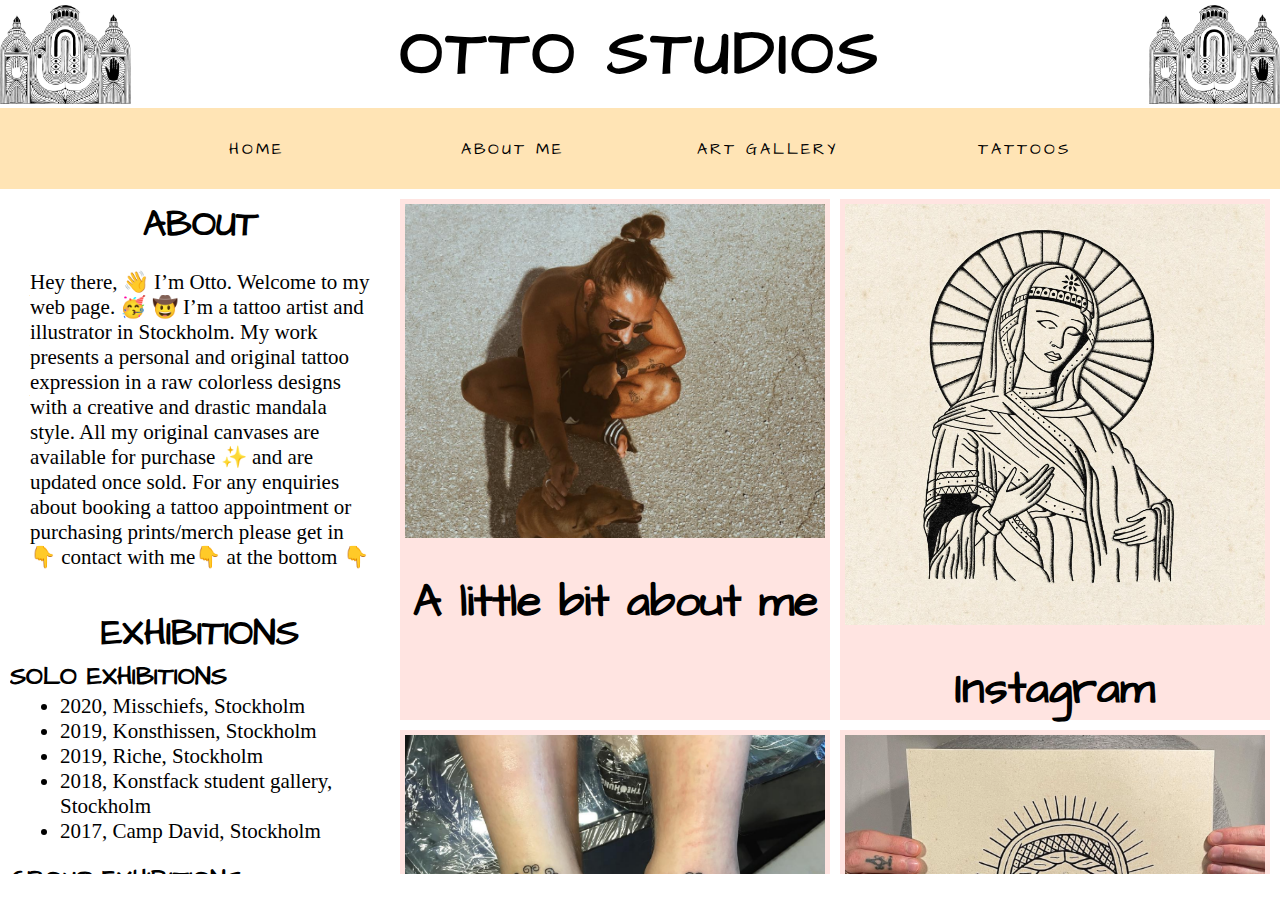
==== index.html @ b9e2c890 "file upload" ====
<!DOCTYPE html>
<html lang="en">
  <head>
    <meta charset="UTF-8" />
    <meta http-equiv="X-UA-Compatible" content="IE=edge" />
    <meta name="viewport" content="width=device-width, initial-scale=1.0" />
    <meta name="Otto's Tattoo Studio" content="Tattoo and art gallery  " />
    <title>OTTO-STUDIOS//Home</title>
    <!-- css link -->
    <link rel="stylesheet" href="./styles/styles.css"/>
    <link rel="stylesheet" href="./styles/gallery.css"/>
    <link rel="stylesheet" href="./styles/home.css"/>
    <link rel="stylesheet" href="./styles/navbar.css"/>
    <link rel="stylesheet" href="./styles/@media.css"/>
    <!--google fonts -->
    <link rel="preconnect" href="https://fonts.googleapis.com" />
    <link rel="preconnect" href="https://fonts.gstatic.com" crossorigin />
    <link
    href="https://fonts.googleapis.com/css2?family=Architects+Daughter&display=swap"
    rel="stylesheet"
    />
    
  </head>
  <body>
    <header>
      <div class="otto-logo">
        <img src="../prints-images/print2.jpeg" alt="prints" />
        <a href="index.html"> <h1>Otto Studios</h1></a>
        <img src="../prints-images/print2.jpeg" alt="prints" />
      </div>
    </header>
    <!-- navigation bar -->
    <nav>
      <ul class="nav-links">
        <li><a href="/index.html"> Home </a></li>
        <li><a href="/html/about-me.html"> About Me </a></li>
        <li><a href="/html/gallery.html"> Art Gallery </a></li>
        <li><a href="/html/tattoo.html"> Tattoos </a></li>
      </ul>
      
      <div class="burger">
        <div class="line-1"></div>
        <div class="line-2"></div>
        <div class="line-3"></div>
      </div>
    </nav>
      
    <!-- Main section -->
      <main class="content1">
        
        <div class="left-container1">
          <section class="left-about">
            <h2> About </h2>
            <p> Hey there, 👋 I’m Otto. Welcome to my web page. 🥳
              🤠 I’m a tattoo artist and illustrator in Stockholm.
                My work presents a personal and original tattoo expression in a raw colorless designs with a creative and drastic mandala style.
                All my original canvases are available for purchase ✨ and are updated once sold.
              For any enquiries about booking a tattoo appointment or purchasing prints/merch please get in 👇 contact with me👇 at the bottom 👇</p>
          </section>
          <br>
          <section class="exhibitions">
            <h2> exhibitions </h2>
            <h3> Solo exhibitions </h3>
            
            <ul>
              <li>2020, Misschiefs, Stockholm</li>
              <li>2019, Konsthissen, Stockholm</li>
              <li>2019, Riche, Stockholm</li>
              <li>2018, Konstfack student gallery, Stockholm</li>
              <li>2017, Camp David, Stockholm</li>
            </ul>
            <br>
            <h3> Group exhibitions </h3>
            <ul>
              <li>2020, Misschiefs, Stockholm</li>
              <li>2019, Konsthissen, Stockholm</li>
              <li>2019, Riche, Stockholm</li>
              <li>2018, Konstfack student gallery, Stockholm</li>
              <li>2017, Camp David, Stockholm</li>
            </ul>
            <br>
            <br>
          </section>
        <section class="left-contact">
        <h2> Get in contact with me!!</h2>
        <ul>
          <li>📧 Ottofeukfuchs@gmail.com</li>
          <br>
          <li>📞 +46 793 350 422</li>
          <br>
          <li>📍Pippi Långstrumps gata 10 
            168 71 Bromma</li>
        </ul>
      </section>
      <br>
    </div>

          
           
        
            
        
        <section class="right-container1">
          <article>
            <a href="about-me.html">
              <div class="pic pic1"><img src="../profile-images/about-me.png" alt=""> 
                <h3>A little bit about me</h3></a>
              </div>
              
              <div class="pic pic2">
              <a href="https://www.instagram.com/oottomann/" target="_blank"><img src="../prints-images/new-pic1.jpeg" alt="">
                <h3>Instagram</h3>
              </div></a>
          </article>
              
          <article>   
              <a href="tattoo.html">
                <div class="pic pic3"><img src="../Tattos-images/tattoo-1.png" alt="">
                  <h3> Tattoo work </h3></a>
                </div>
          
                
                <a href="/gallery.html">
                  <div class="pic pic4"><img src="../prints-images/my-print.png" alt="">
                    <h3> Check out my designs!!!</h3></a>
                  </div>
          </article>
          <article>
                  <div class="pic pic5">
                    <img src="../prints-images/Shop.png" alt="Clothing-shop">
                    <h3> Visit my shop </h3>
                    <div class="pic5-overlay"> Merch coming soon !!!</div> 
                  </div> 
                  
                  <a href="https://www.facebook.com/richi.kennedy/" target="_blank">
                    <div class="pic pic6"><img src="../prints-images/print1.jpeg" alt="">
                      <h3> click here for my facebook</h3></a>
                    </div>
          </article>
        </section>
        
      </main>
            
                      
        
        
        <footer>
          
        </footer>
        <script src="/scripts/app.js"></script>
  </body>
</html>
---- styles/styles.css ----
* {
  margin: 0;
  padding: 0;
  box-sizing: border-box;
}

body {
  max-width: 100vw;

  background-color: white;
  overflow-x: hidden;
  /* background-image: url(/profile-2.png); */
}

a {
  list-style: none;
  text-decoration: none;
  color: black;
}
/* body::before {
    content: '';
    position: fixed;
    background-image: url(/profile-pic/otto-aboutme.png);
    top: 0;
    left: 0;
    right: 0;
    bottom: 0;
    z-index: -1;
    opacity: 0.4;
    background-repeat: no-repeat;
    background-size: cover;
    background-position: center;
}  */
.about-body::before {
  content: "";
  position: fixed;
  background-image: url(../profile-images/otto-aboutme.png);
  top: 0;
  left: 0;
  right: 0;
  bottom: 0;
  z-index: -1;
  opacity: 0.4;
  background-repeat: no-repeat;
  background-size: cover;
  background-position: center;
}
.gallery::before {
  background-color: black;
  content: "";
  position: fixed;
  top: 0;
  left: 0;
  right: 0;
  bottom: 0;
  z-index: -1;
}

/* .content1 img {
    height: auto;
    width: 100%;
    max-height: 500px;
    object-fit: cover;
    display: flex;
    justify-content: space-around;
    padding: 5px;
} */

/* header {
    width: 100%;
    height: auto;
    background-color: white;
    display: flex;
    justify-content: center;
    align-items: center;
} */

/*     
.nav-links  {
    display: flex;
    justify-content: center;
    align-items: center;
    width: 100%;
    height: auto;
   } 

.nav-links li {
   width: 20vw;
   display: flex;
   justify-content: space-evenly;
   align-items: center;
}

.nav-links a {
   letter-spacing: 3px;
   text-decoration: none;
   
}
   
   
.nav-links a:hover {
   transform: scale(2) rotate(10deg);
}
   
.burger {
   display: none;
   cursor: pointer;
}
.burger div {
   width: 25px;
   height: 3px;
   margin: 5px;
   
   background-color: black;
} */
---- styles/gallery.css ----
/* Gallery prints   */
.container-prints {
    display: flex;
    justify-content: space-around;
    height: 75vh;
    overflow: scroll;
}
.left-prints  {
    min-width: 253px;
    width: 33vw;
    height: auto;
    flex-direction: column;
    display: flex;
    
}

.left-prints img {
    width: 100%;
    padding-top: 20px;
}
.right-prints  {
    min-width: 253px;
    width: 33vw;
    height: auto;
    display: flex;
    
    
    flex-direction: column;
}

    

.right-prints img {
    width: 100%;
    padding-top: 20px;
}
    
/* tattoo gallery */
.container-tatoo {
    display: flex;
    justify-content:space-around;
    height: 75vh;
    overflow: scroll;
}
.left-tattoo {
    min-width: 253px;
    width: 33vw;
    height: auto;
    display: flex;
    flex-direction: column;
    
}

.left-tattoo img {
    width: 100%;
    padding-top: 20px;
}
.right-tattoo {
    min-width: 253px;
    width: 33vw;
    height: auto;
    display: flex;
    flex-direction: column;
    
}   
.right-tattoo img {
    width: 100%;
    padding-top: 20px;
} 

/* about me section */
.aboutMeContainer {
    display: flex;
    width: 100%;
    margin: 10px;
    
    /* gap: 10px; */
    font-family: 'Architects Daughter', cursive;
    display: flex;
    justify-content: space-between;
    align-items: center;
    
}

.aboutMePic {
    display: flex;
    
    overflow-y: scroll;
    padding-right: 20px;
    
    width: 500px;
    height: 38vh;
    
    flex-direction: column;
}
    
.aboutMePic img {
    width: 100%;  
}

.paragraph1 {
    
    width: 500px;
    height: 58vh;
    color: black;
    padding: 30px;
    margin: 10px;
    overflow-y: scroll;
    background-color: white;
    /* margin: 10px; */
    text-align: center;
    font-size: 20px;
    border-radius: 40px;
    opacity: 0;
}
    
    
    
.paragraph1 h2 {
    font-size: 185%;
    text-transform: uppercase;
}
.paragraph1 h3 {
    text-align: left;
}
.paragraph1 ul {
    text-align: left;
}

.paragraph1 p {
    width: 100%;
    font-family: sans-serif;
    text-align: start;
    font-size: 95%;
    ;
}
.left-contact ul {
    text-align: left;
}
    
    
    
.clickParagraph {
    opacity: 1;
}

.button {
    width: 100%;
    height: 63px;
    display: flex;
    /* flex-direction: column; */
    justify-content: center;
    align-items: center;
    
}

.click {
    width: 171px;
    height: auto;
    
    background-color: mistyrose;
    border-radius: 20px;
    font-family: 'Architects Daughter', cursive;
    font-size: 32px;
    cursor: pointer;
    
}
.click:hover {
    transform: scale(1.3);
    
}
---- styles/home.css ----
/* HOME PAGE CONTENT */
.content1 {
  width: 100%;
  display: flex;
  background-color: white;
  padding-bottom: 10px;
}
.content1 img {
  height: auto;
  width: 100%;
  max-height: 500px;
  object-fit: cover;
  display: flex;
  justify-content: space-around;
  padding: 5px;
}

.left-container1 {
  flex: 0.7;
  margin-right: 10px;
  /* font-size: 30px; */
  margin-left: 10px;
  margin-top: 10px;
  overflow-y: scroll;
  background-color: white;
  height: 75vh;
}

.left-container1 h2 {
  font-family: "Architects Daughter", cursive;
  text-align: center;
  text-transform: uppercase;
  font-size: 36px;
}
.left-container1 h3 {
  font-family: "Architects Daughter", cursive;
  text-transform: uppercase;
  font-size: 25px;
}
.left-container1 ul {
  font-size: 21px;
  padding-left: 50px;
}

.left-contact ul {
  font-size: 25px;
}

.left-container1 p {
  font-size: 21px;
  margin: 20px;
  text-align: left;
}

.right-container1 {
  height: 75vh;
  display: flex;
  justify-content: space-between;
  flex: 1.6;
  list-style: none;
  flex-wrap: wrap;
  gap: 10px;
  margin-right: 10px;
  overflow-y: scroll;
  margin-top: 10px;
}
.left-container1 article {
  display: flex;
}

.right-container1 article {
  display: flex;

  width: 100%;

  background-color: white;
}

/* HOMEPAGE IMAGES */
.pic h3 {
  display: flex;
  justify-content: center;
  padding-top: 28px;
  width: 100%;
  font-size: 45px;
  font-family: "Architects Daughter", cursive;
  text-align: center;
}
.pic {
  background-color: mistyrose;
  width: 50%;
  height: auto;
}

.pic:hover {
  background-color: moccasin;
  color: white;
}

.pic2 {
  margin-left: 10px;
}

.pic4 {
  margin-left: 10px;
}
.pic5 {
  position: relative;
}
.pic6 {
  margin-left: 10px;
}
.pic5-overlay {
  display: flex;
  color: red;

  background-color: rgba(0, 0, 0, 0.7);
  transition: opacity 0.3s;
  position: absolute;
  top: 0;
  left: 0;
  width: 100%;
  height: 100%;
  font-family: "Architects Daughter", cursive;
  font-size: 50px;
  opacity: 0;
  justify-content: center;
  align-items: center;
}

.pic5-overlay:hover {
  opacity: 1;
}
---- styles/navbar.css ----
/* HEADER */
header {
  width: 100%;
  height: 12vh;

  background-color: white;
  display: flex;
  justify-content: center;
  align-items: center;
}

.otto-logo h1 {
  display: flex;
  align-items: center;
  font-family: "Architects Daughter", cursive;
  letter-spacing: 3px;
  font-size: 5vw;
  text-transform: uppercase;
}

.otto-logo {
  width: 100%;
  height: 100%;
  display: flex;
  align-items: center;
  justify-content: space-between;
}

.otto-logo img {
  width: auto;
  height: 11vh;
}

/* NAVBAR */
nav {
  max-width: 100vw;
  height: 9vh;
  background-color: moccasin;
  display: flex;
  align-items: center;
  justify-content: space-around;
  /* min-height: 10vh; */
  font-family: "Architects Daughter", cursive;
  color: black;
  position: -webkit-sticky;
}

.nav-links {
  display: flex;
  justify-content: center;
  align-items: center;
  max-width: 100%;
  height: auto;
}
.nav-links ul {
  display: flex;
  align-items: center;
}

.nav-links li {
  height: 8vh;
  width: 20vw;
  display: flex;
  justify-content: center;
  align-items: center;
  text-transform: uppercase;
}

.nav-links a {
  letter-spacing: 3px;
  text-decoration: none;
  color: black;
  font-size: 100%;
}
.nav-links a:hover {
  transform: scale(1.9);
}

/* BURGER MENU */
.burger {
  display: none;
  cursor: pointer;
}
.burger div {
  width: 25px;
  height: 3px;
  margin: 5px;

  background-color: black;
}
---- styles/@media.css ----
@media screen and (max-width: 850px) {
  body {
    overflow-x: hidden;
    /* background-position: center; */
  }

  nav {
    justify-content: end;
  }

  .otto-logo h1 {
    font-size: 42.5px;
  }

  .nav-links {
    position: absolute;
    right: 0px;
    height: 79vh;
    top: 21vh;
    background-color: bisque;
    flex-direction: column;
    display: flex;
    justify-content: space-around;
    width: 0%;
    transform: translateX(100%);
    transition: transform 0.6s ease-in;
    overflow: hidden;
  }

  .nav-links li {
    opacity: 0;
    font-size: 15px;
    text-align: center;
  }

  .burger {
    display: block;
    margin-right: 20px;
    padding-left: 30px;
  }

  .nav-active {
    transform: translateX(0%);
    width: 50%;
  }

  /* nav link animations */
  @keyframes navLinkFade {
    from {
      opacity: 0;
      transform: translateX(100px);
    }
    to {
      opacity: 1;
      transform: translateX(0px);
    }
  }
  /* HAMBURGER ANIMATION X */

  .toggle .line-1 {
    transform: rotate(-45deg) translate(-5px, 6px);
    transition: 0.6s ease;
  }
  .toggle .line-2 {
    opacity: 0;
    transition: 0.6s ease;
  }
  .toggle .line-3 {
    transform: rotate(45deg) translate(-5px, -6px);
    transition: 0.6s ease;
  }
  .container-pic {
    display: flex;
    justify-content: space-evenly;
    align-items: center;
    flex-direction: column;
  }

  .otto-logo img {
    height: 9vh;
  }
}
/* SHOULD 1000PX BE CHANGED TO 922PX??? */
@media screen and (max-width: 1000px) {
  .right-container1 article {
    flex-direction: column;
  }

  .left-container1 {
    flex: 1;
  }

  .right-container1 {
    flex: 1;
    /* gap: none; */
    margin-right: none;
    margin-top: 10px;
    margin: 10px 10px 0px 10px;
  }
  .pic {
    width: 100%;
  }
  .pic2 {
    margin-left: 0px;
    margin-top: 10px;
  }
  .pic4 {
    margin-left: 0px;
    margin-top: 10px;
  }
  .pic6 {
    margin-left: 0px;
    margin-top: 10px;
  }
  /* ABOUT ME SECTION */

  .paragraph1 {
    width: 100%;
  }
  .aboutMePic {
    width: 100%;
    height: 63vh;
  }

  .nav-links a {
    letter-spacing: 1px;
    font-size: 99%;
  }

  .nav-links a:hover {
    transform: scale(1.4);
  }
}

@media screen and (max-width: 800px) {
  .paragraph1 {
    width: 63vw;
  }
  .aboutMePic {
    width: 63vw;
  }
}

/* MEDIA QUERY 571PX */
@media screen and (max-width: 571px) {
  .otto-logo {
    justify-content: center;
  }

  .otto-logo h1 {
    font-size: 10vw;
  }
  .content1 {
    width: 100%;
    display: flex;
    background-color: white;
    flex-direction: column;
  }

  .left-container1 {
    margin-right: 10px;
    font-size: 30px;
    margin-left: 20px;
    margin-top: 20px;
    background-color: white;
  }

  .right-container1 {
    display: flex;
    flex-wrap: wrap;
  }
  .otto-logo img {
    display: none;
  }
  /*ABOUT ME SECTION  */
  .aboutMeContainer {
    flex-direction: column;

    justify-content: center;
    gap: 10px;
  }
  .paragraph1 {
    margin-right: 29px;
    width: 97%;
    width: 95%;
  }

  .aboutMePic {
    width: 100%;
    /* padding-right: 30px; */
  }
}
@media screen and (max-width: 543px) {
  /* tattoo section */
  .container-tatoo {
    flex-direction: column;
    margin: 10px;
    justify-content: space-between;
  }
  .left-tattoo {
    width: 100%;
  }

  .right-tattoo {
    width: 100%;
  }

  /* prints section */

  .container-prints {
    flex-direction: column;
    margin: 10px;
    justify-content: space-between;
  }

  .left-prints {
    width: 100%;
  }

  .right-prints {
    width: 100%;
  }
}

/* MEDIA QUERY 523PX */
/* @media screen and (max-width: 523px){ 
    .container-prints {
        flex-direction: column;
        align-items: center;
    }
    .container-tatoo {
        flex-direction: column;
        align-items: center;
    }
    .content1 {
       flex-direction: column;
    }
    } */

/* MEDIA QUERY 415PX */
/* @media screen and (max-width: 415px) {
        nav{
            height: 4vh;
        }
            
        .otto-logo h1 {
            font-size: 10vw;
            text-align: center;
        }

        .otto-logo img {
            width: 27vw;
        }
    } */
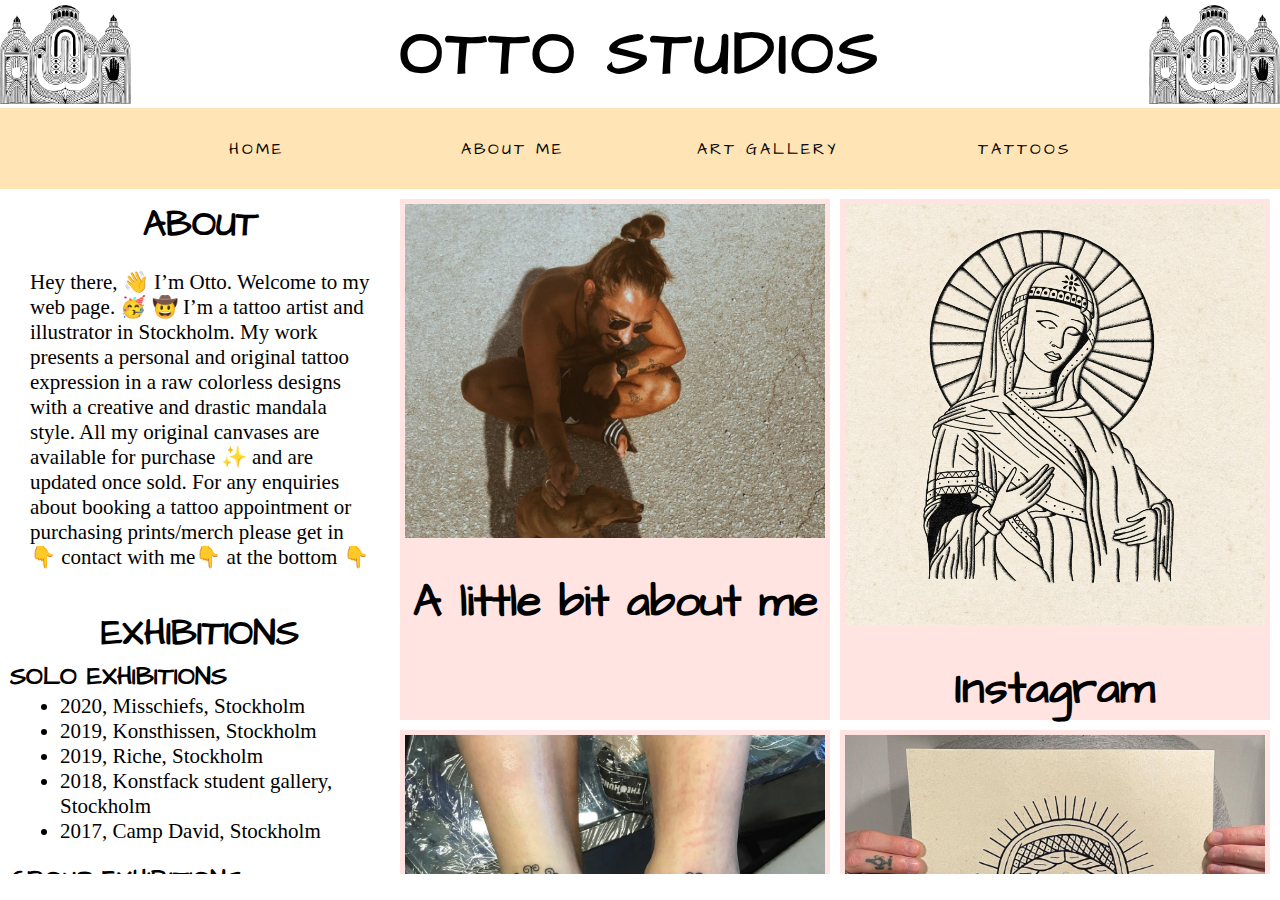
==== commit 9e1bcdca: "file path update 2" ====
--- a/index.html
+++ b/index.html
@@ -26,16 +26,16 @@
       <div class="otto-logo">
         <img src="../prints-images/print2.jpeg" alt="prints" />
         <a href="index.html"> <h1>Otto Studios</h1></a>
-        <img src="../prints-images/print2.jpeg" alt="prints" />
+        <img src="./prints-images/print2.jpeg" alt="prints" />
       </div>
     </header>
     <!-- navigation bar -->
     <nav>
       <ul class="nav-links">
-        <li><a href="/index.html"> Home </a></li>
-        <li><a href="/html/about-me.html"> About Me </a></li>
-        <li><a href="/html/gallery.html"> Art Gallery </a></li>
-        <li><a href="/html/tattoo.html"> Tattoos </a></li>
+        <li><a href="./index.html"> Home </a></li>
+        <li><a href="./html/about-me.html"> About Me </a></li>
+        <li><a href="./html/gallery.html"> Art Gallery </a></li>
+        <li><a href="./html/tattoo.html"> Tattoos </a></li>
       </ul>
       
       <div class="burger">
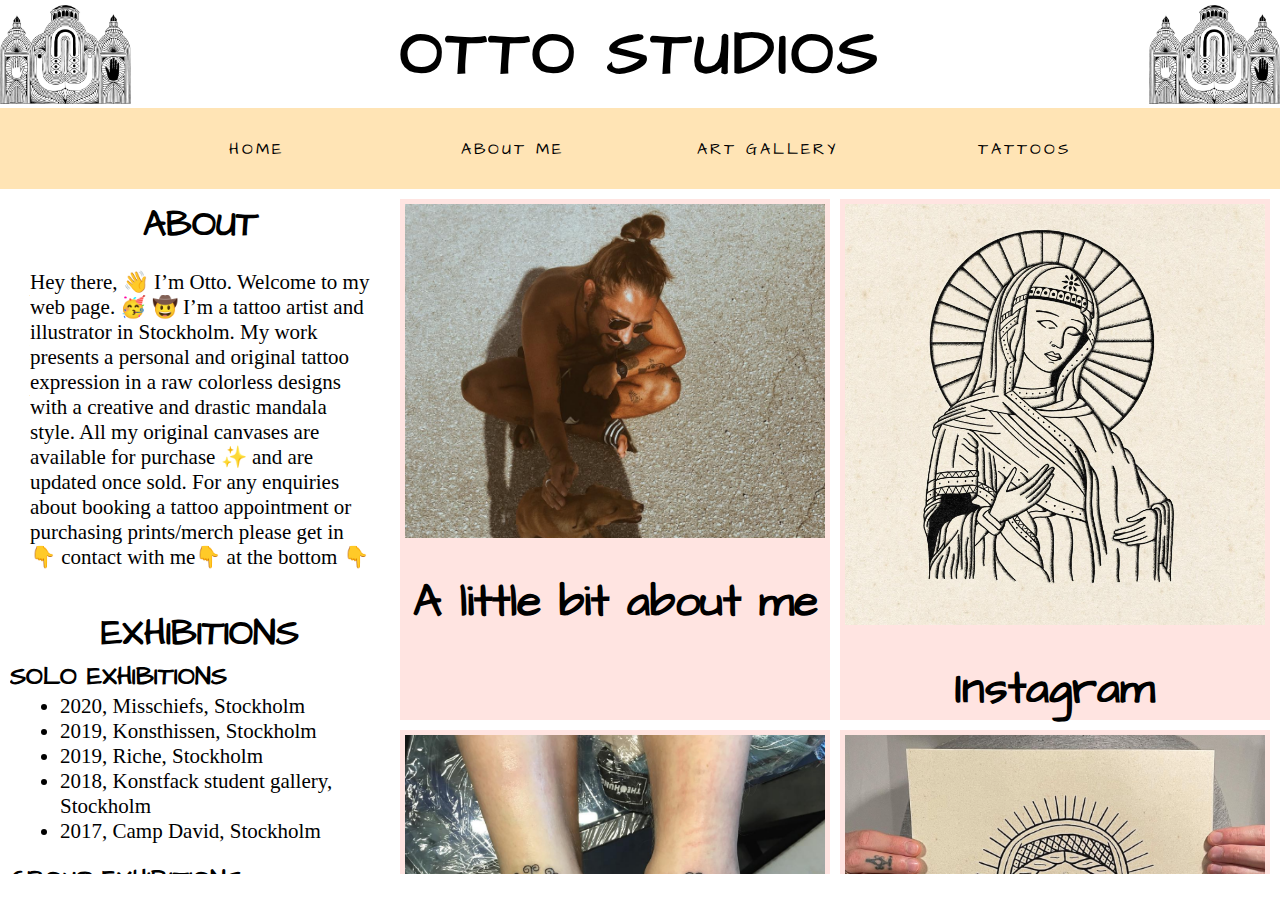
==== commit e12b6b17: "file path update4" ====
--- a/index.html
+++ b/index.html
@@ -32,10 +32,10 @@
     <!-- navigation bar -->
     <nav>
       <ul class="nav-links">
-        <li><a href="./index.html"> Home </a></li>
-        <li><a href="./html/about-me.html"> About Me </a></li>
-        <li><a href="./html/gallery.html"> Art Gallery </a></li>
-        <li><a href="./html/tattoo.html"> Tattoos </a></li>
+        <li><a href=".//index.html"> Home </a></li>
+        <li><a href=".//html/about-me.html"> About Me </a></li>
+        <li><a href=".//html/gallery.html"> Art Gallery </a></li>
+        <li><a href=".//html/tattoo.html"> Tattoos </a></li>
       </ul>
       
       <div class="burger">
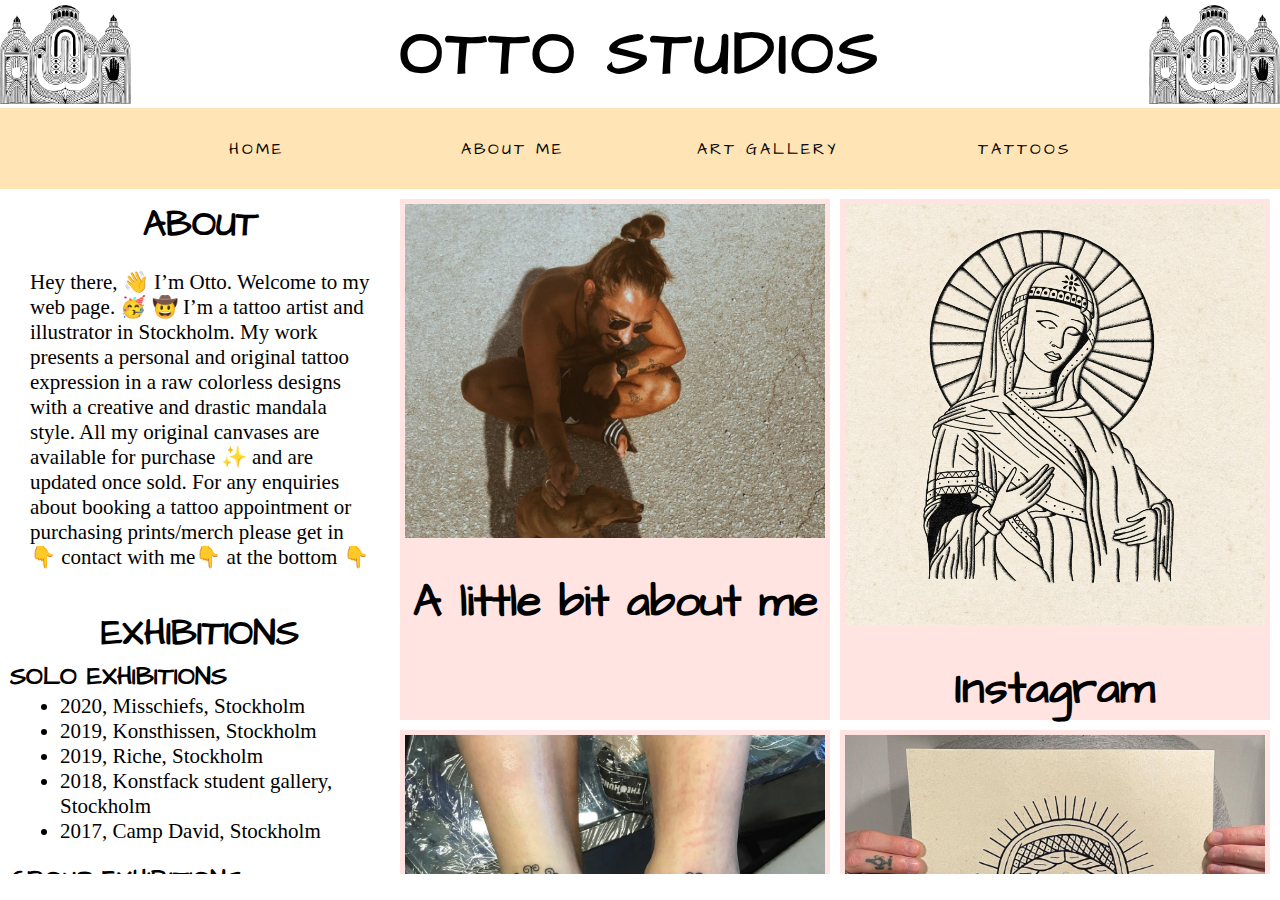
==== commit 1fd38c51: "it worked" ====
--- a/index.html
+++ b/index.html
@@ -24,18 +24,18 @@
   <body>
     <header>
       <div class="otto-logo">
-        <img src="../prints-images/print2.jpeg" alt="prints" />
-        <a href="index.html"> <h1>Otto Studios</h1></a>
-        <img src="./prints-images/print2.jpeg" alt="prints" />
+        <img src=".//prints-images/print2.jpeg" alt="prints" />
+        <a href=".//index.html"> <h1>Otto Studios</h1></a>
+        <img src=".//prints-images/print2.jpeg" alt="prints" />
       </div>
     </header>
     <!-- navigation bar -->
     <nav>
       <ul class="nav-links">
-        <li><a href=".//index.html"> Home </a></li>
-        <li><a href=".//html/about-me.html"> About Me </a></li>
-        <li><a href=".//html/gallery.html"> Art Gallery </a></li>
-        <li><a href=".//html/tattoo.html"> Tattoos </a></li>
+        <li><a href="./index.html"> Home </a></li>
+        <li><a href="./html/about-me.html"> About Me </a></li>
+        <li><a href="./html/gallery.html"> Art Gallery </a></li>
+        <li><a href="./html/tattoo.html"> Tattoos </a></li>
       </ul>
       
       <div class="burger">
@@ -102,38 +102,38 @@
         
         <section class="right-container1">
           <article>
-            <a href="about-me.html">
-              <div class="pic pic1"><img src="../profile-images/about-me.png" alt=""> 
+            <a href=".//html/about-me.html">
+              <div class="pic pic1"><img src="./profile-images/about-me.png" alt="image link about me "> 
                 <h3>A little bit about me</h3></a>
               </div>
               
               <div class="pic pic2">
-              <a href="https://www.instagram.com/oottomann/" target="_blank"><img src="../prints-images/new-pic1.jpeg" alt="">
+              <a href="https://www.instagram.com/oottomann/" target="_blank"><img src=".//prints-images/new-pic1.jpeg" alt="image link to my instagram ">
                 <h3>Instagram</h3>
               </div></a>
           </article>
               
           <article>   
-              <a href="tattoo.html">
-                <div class="pic pic3"><img src="../Tattos-images/tattoo-1.png" alt="">
+              <a href=".//html/tattoo.html">
+                <div class="pic pic3"><img src="./Tattos-images/tattoo-1.png" alt="image link tattoo page ">
                   <h3> Tattoo work </h3></a>
                 </div>
           
                 
-                <a href="/gallery.html">
-                  <div class="pic pic4"><img src="../prints-images/my-print.png" alt="">
+                <a href=".//html/gallery.html">
+                  <div class="pic pic4"><img src="./prints-images/my-print.png" alt="image link art gallery ">
                     <h3> Check out my designs!!!</h3></a>
                   </div>
           </article>
           <article>
                   <div class="pic pic5">
-                    <img src="../prints-images/Shop.png" alt="Clothing-shop">
+                    <img src="./prints-images/Shop.png" alt="Clothing-shop">
                     <h3> Visit my shop </h3>
                     <div class="pic5-overlay"> Merch coming soon !!!</div> 
                   </div> 
                   
                   <a href="https://www.facebook.com/richi.kennedy/" target="_blank">
-                    <div class="pic pic6"><img src="../prints-images/print1.jpeg" alt="">
+                    <div class="pic pic6"><img src=".//prints-images/print1.jpeg" alt="image link facebook ">
                       <h3> click here for my facebook</h3></a>
                     </div>
           </article>
@@ -147,7 +147,7 @@
         <footer>
           
         </footer>
-        <script src="/scripts/app.js"></script>
+        <script src="./scripts/app.js"></script>
   </body>
 </html>
                       
